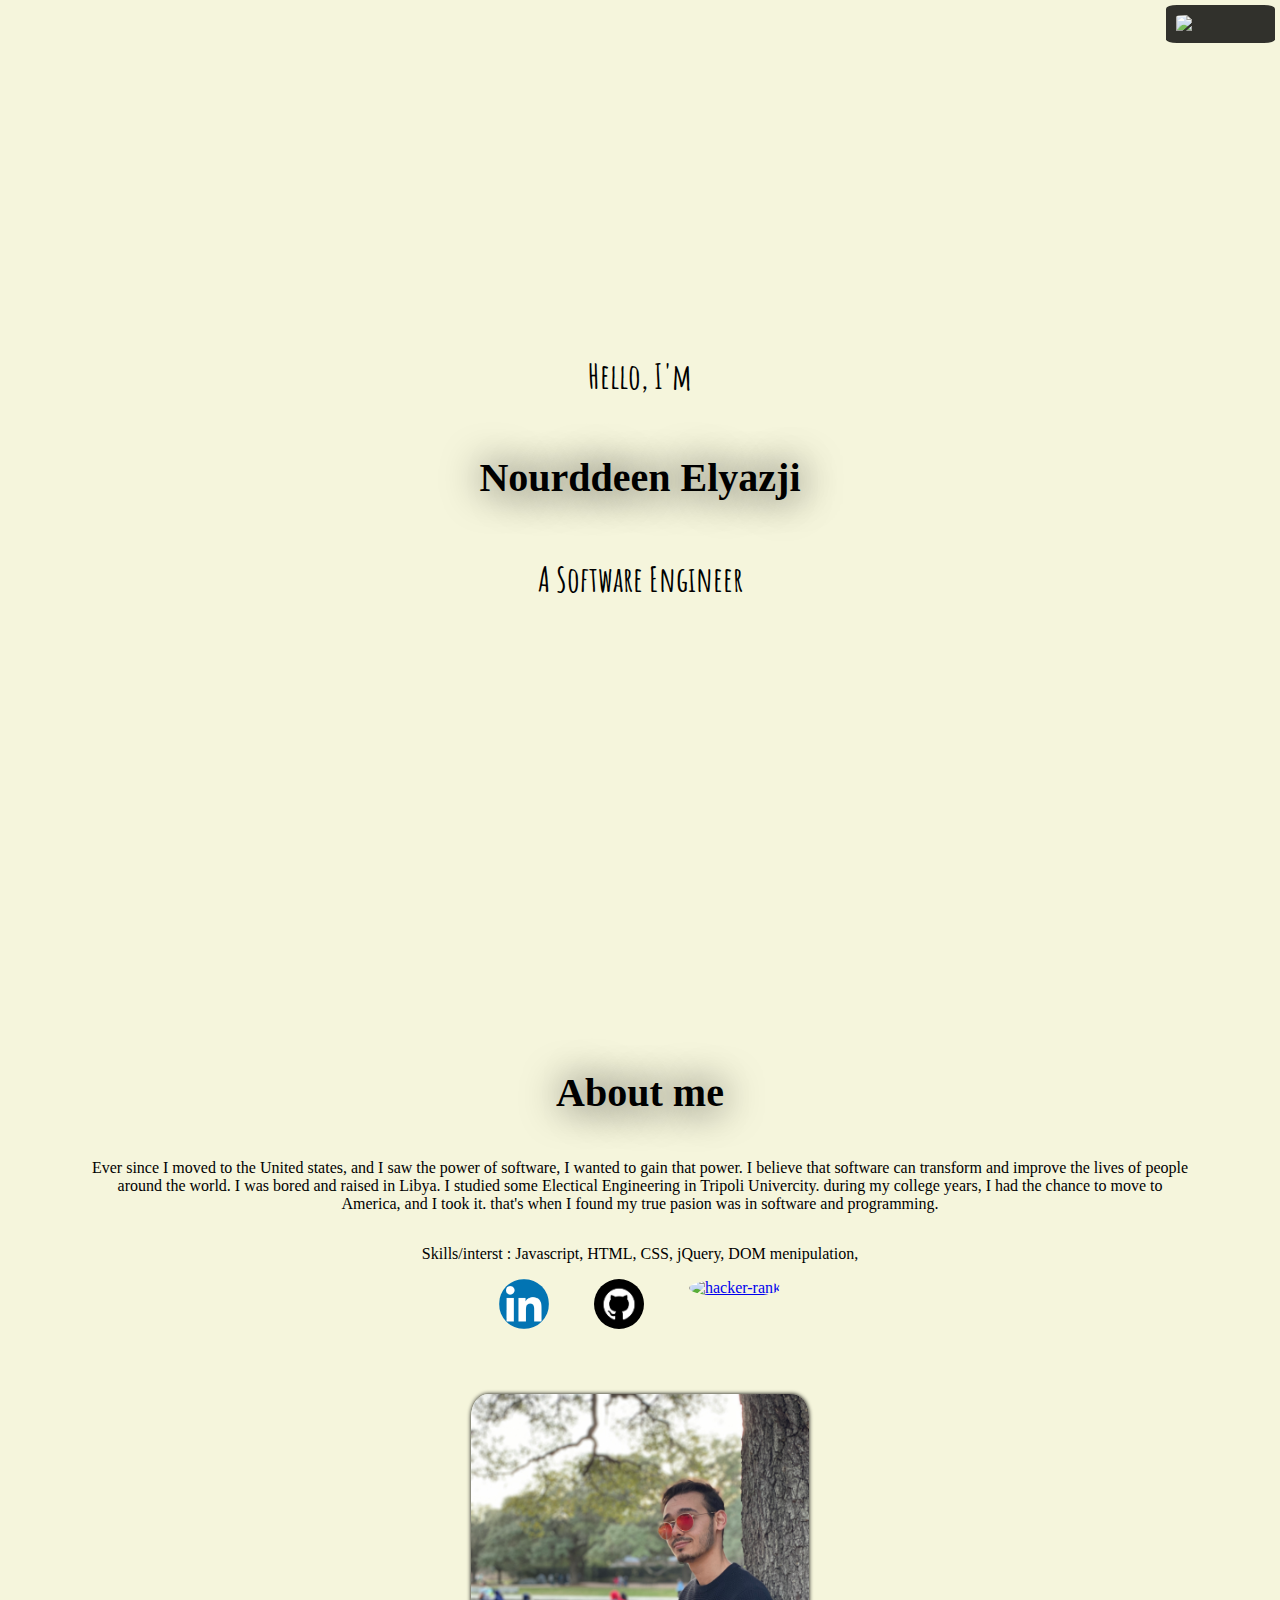
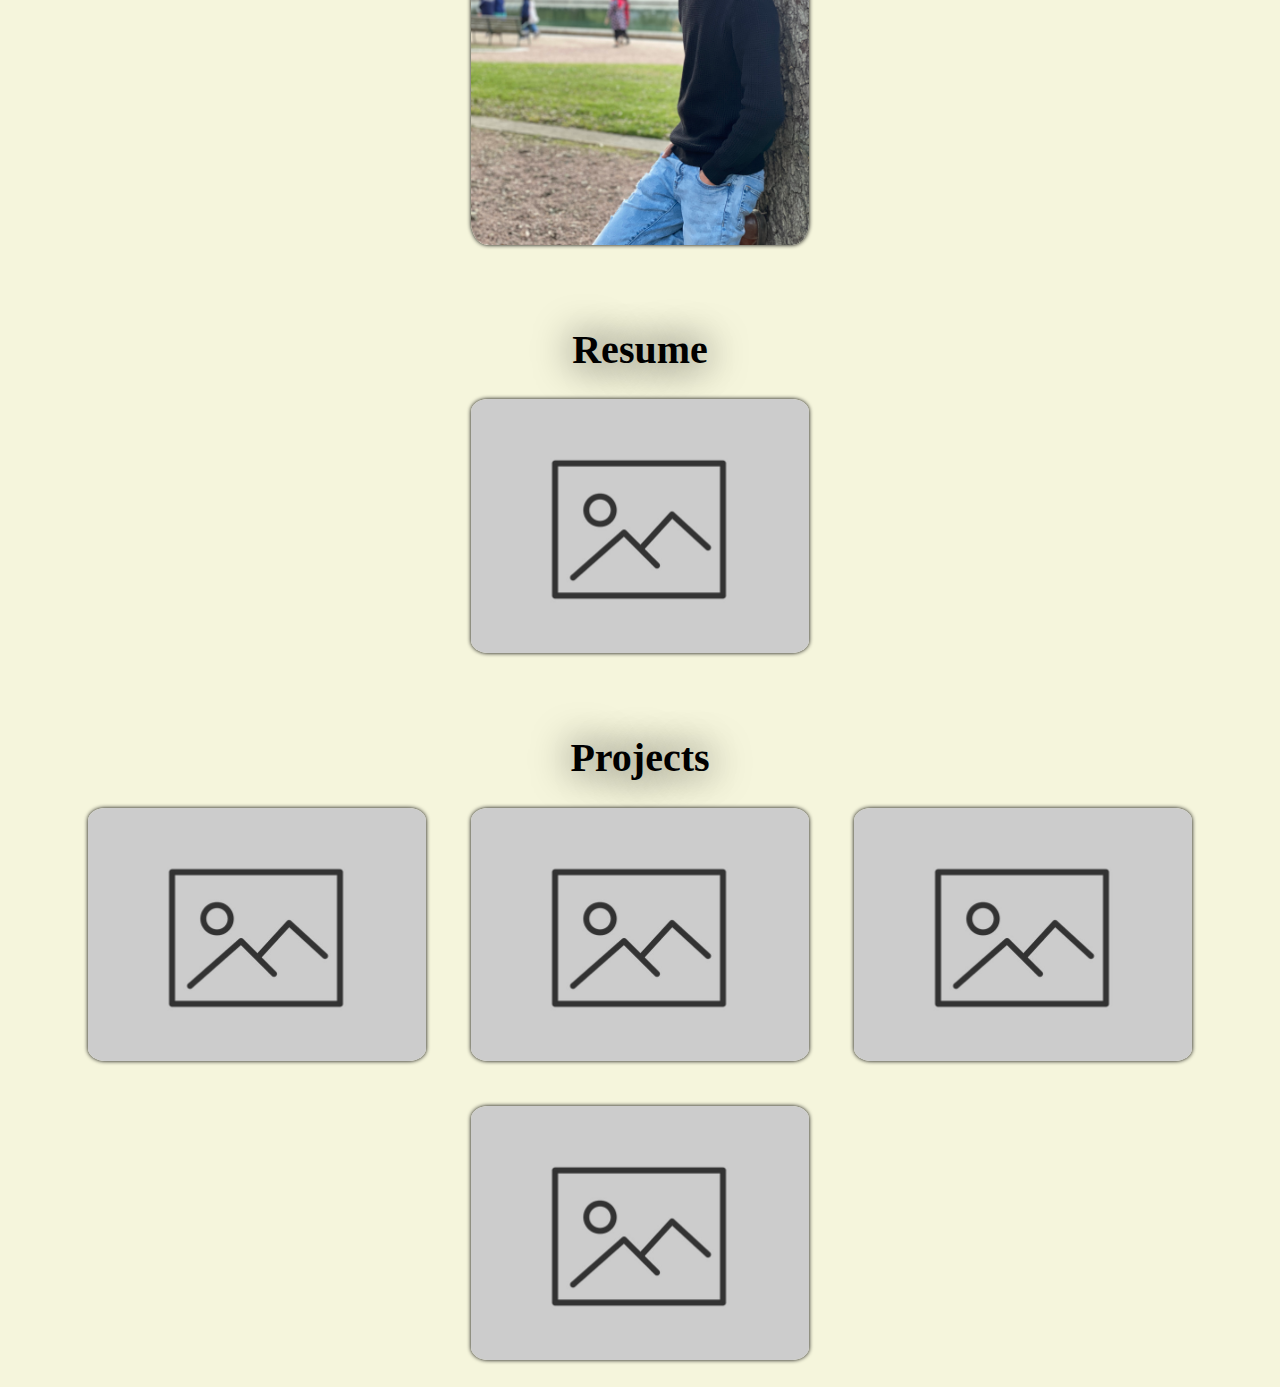
==== index.html @ d9495aa6 "added img and about page" ====
<!DOCTYPE html>
<html lang="en">

<head>
    <meta charset="UTF-8">
    <meta http-equiv="X-UA-Compatible" content="IE=edge">
    <meta name="viewport" content="width=device-width, initial-scale=1.0">
    <title>Portfolio</title>
    <link rel="stylesheet" href="style.css">
</head>

<body>
    <nav>
        <img id="menu-hamburger" class="menu-control"
            src="https://ga-instruction.s3.amazonaws.com/assets/front-end-web-development/fewd-animations-lesson-images/img/hamburger.svg"
            alt="Hamburger">
    </nav>
    <aside class="menu">
        <a id="about-menu" onclick="scrollto('about');">About</a>
        <a id="resume-menu" onclick="scrollto('resume');">Resume</a>
        <a id="projects-menu" onclick="scrollto('projects');">Projects</a>
        <a id="home-menu" onclick="scrollto('home');">Home</a>
    </aside>
    <main>
        <section id="home">
            <h2>Hello, I'm</h2>
            <h1>Nourddeen Elyazji</h1>
            <h2>A Software Engineer</h2>
            <!-- <img class="home-img" src="img/demo-img.jpeg" alt="img"> -->
        </section>
        <section id="about">
            
            <div class="about-left">
                <h1>About me</h1>
                <p>
                    Ever since I moved to the United states, and I saw the power of software, I wanted to gain that
                    power.
                    I believe that software can transform and improve the lives of people around the world. I was bored
                    and raised in Libya.
                    I studied some Electical Engineering in Tripoli Univercity. during my college years, I had the
                    chance to move to America, and I took it.
                    that's when I found my true pasion was in software and programming.
                </p>
                <p>
                    Skills/interst : Javascript, HTML, CSS, jQuery, DOM menipulation,
                </p>
                <div id="social-media">
                    <a href="https://www.linkedin.com/in/nourddeen-elyazji-b95472170/"><img class="linkedin"
                            src="img/LinkedIn_logo.png" alt="linkedin"></a>
                    <a href="https://github.com/nourddeen"><img class="github" src="img/github-2.png" alt="github"></a>
                    <a href="https://www.hackerrank.com/nd_elyazji?hr_r=1"><img class="hacker-rank" src="img/hackerRank.png" alt="hacker-rank"></a>
                </div>
                
            </div>
            <div class="about-right">
                <img class="resume-img" src="img/IMG_0243.jpg" alt="img">
            </div>


        </section>
        <section id="resume">
            <h1>Resume</h1>
            <img class="resume-img" src="img/demo-img.jpeg" alt="img">

        </section>
        <section id="projects">
            <h1>Projects</h1>
            <div class="projects-img-div">
                <img class="projects-img" src="img/demo-img.jpeg" alt="img">
                <img class="projects-img" src="img/demo-img.jpeg" alt="img">
                <img class="projects-img" src="img/demo-img.jpeg" alt="img">
                <img class="projects-img" src="img/demo-img.jpeg" alt="img">
            </div>
            

        </section>

    </main>
    <script src="https://ajax.googleapis.com/ajax/libs/jquery/3.6.0/jquery.min.js"></script>
    <script src="app.js"></script>
</body>

</html>
---- style.css ----
@import url('https://fonts.googleapis.com/css2?family=Poiret+One&display=swap');
@import url('https://fonts.googleapis.com/css2?family=Amatic+SC&family=Poiret+One&display=swap');
body {
  /* font-family: "Lora", serif; */
  margin: 0;
}

h1 {
  font-family: "Staatliches", cursive;
  font-size: 40px;
  text-shadow: 1px 1px 40px;
  text-align: center;
}
h2{
  font-size: 35px;
  font-family: 'Amatic SC', cursive;
}

main {
  display: flex;
  flex-direction: column;
  justify-content: center;
  align-items: center;
  background-color: beige;
  color: black;
}

nav {
  background-color: rgb(0, 0, 0);
  opacity: 0.8;
  border-radius: 10%;
  position: fixed;
  top: 5px;
  right: 5px;
}

.menu-control {
  margin: 10px;
  position: relative;
  border-radius: 10%;
}

.menu {
  display: flex;
  flex-direction: column;
  justify-content: center;
  background-color: rgb(0, 0, 0);
  bottom: 0;
  left: 0;
  right: 0;
  top: 0;
  opacity: 1;
  overflow-y: scroll;
  padding: 15px 30px;
  position: fixed;
  transition: all 0.4s ease-in-out;
  transform: translateX(100%);
}
.menu-open {
  transform: translateX(0%);
  opacity: 0.9;
}
.menu a,
.menu a:focus,
.menu a:visited {
  color: white;
  display: block;
  font-size: 50px;
  margin: 25px auto;
  text-align: center;
  text-decoration: none;
}
section {
  display: flex;
  flex-direction: column;
  justify-content: center;
  text-align: center;
  margin: 3vh;
}
#home{
  height: 100vh;
}
.linkedin , .github, .hacker-rank{
    height: 50px;
    width: 50px;
    border-radius: 100%;
}
.about-left{
    display: flex;
    justify-content: center;
    flex-direction: column;
    flex: 3;
    margin: 5%;
}
#social-media{
  display: flex;
  justify-content: center;
  gap: 5vh;
}
.home-img, .resume-img, .projects-img{
    width: 338px;
    border-radius: 5%;
    box-shadow: 0px 0px 4px;
}
#about{
  display: flex;
  align-items: center;
}
.about-right{
  flex: 5;
  display: flex;
}
.projects-img-div{
  display: flex;
  flex-wrap: wrap;
  justify-content: center;
  gap: 5vh;
}
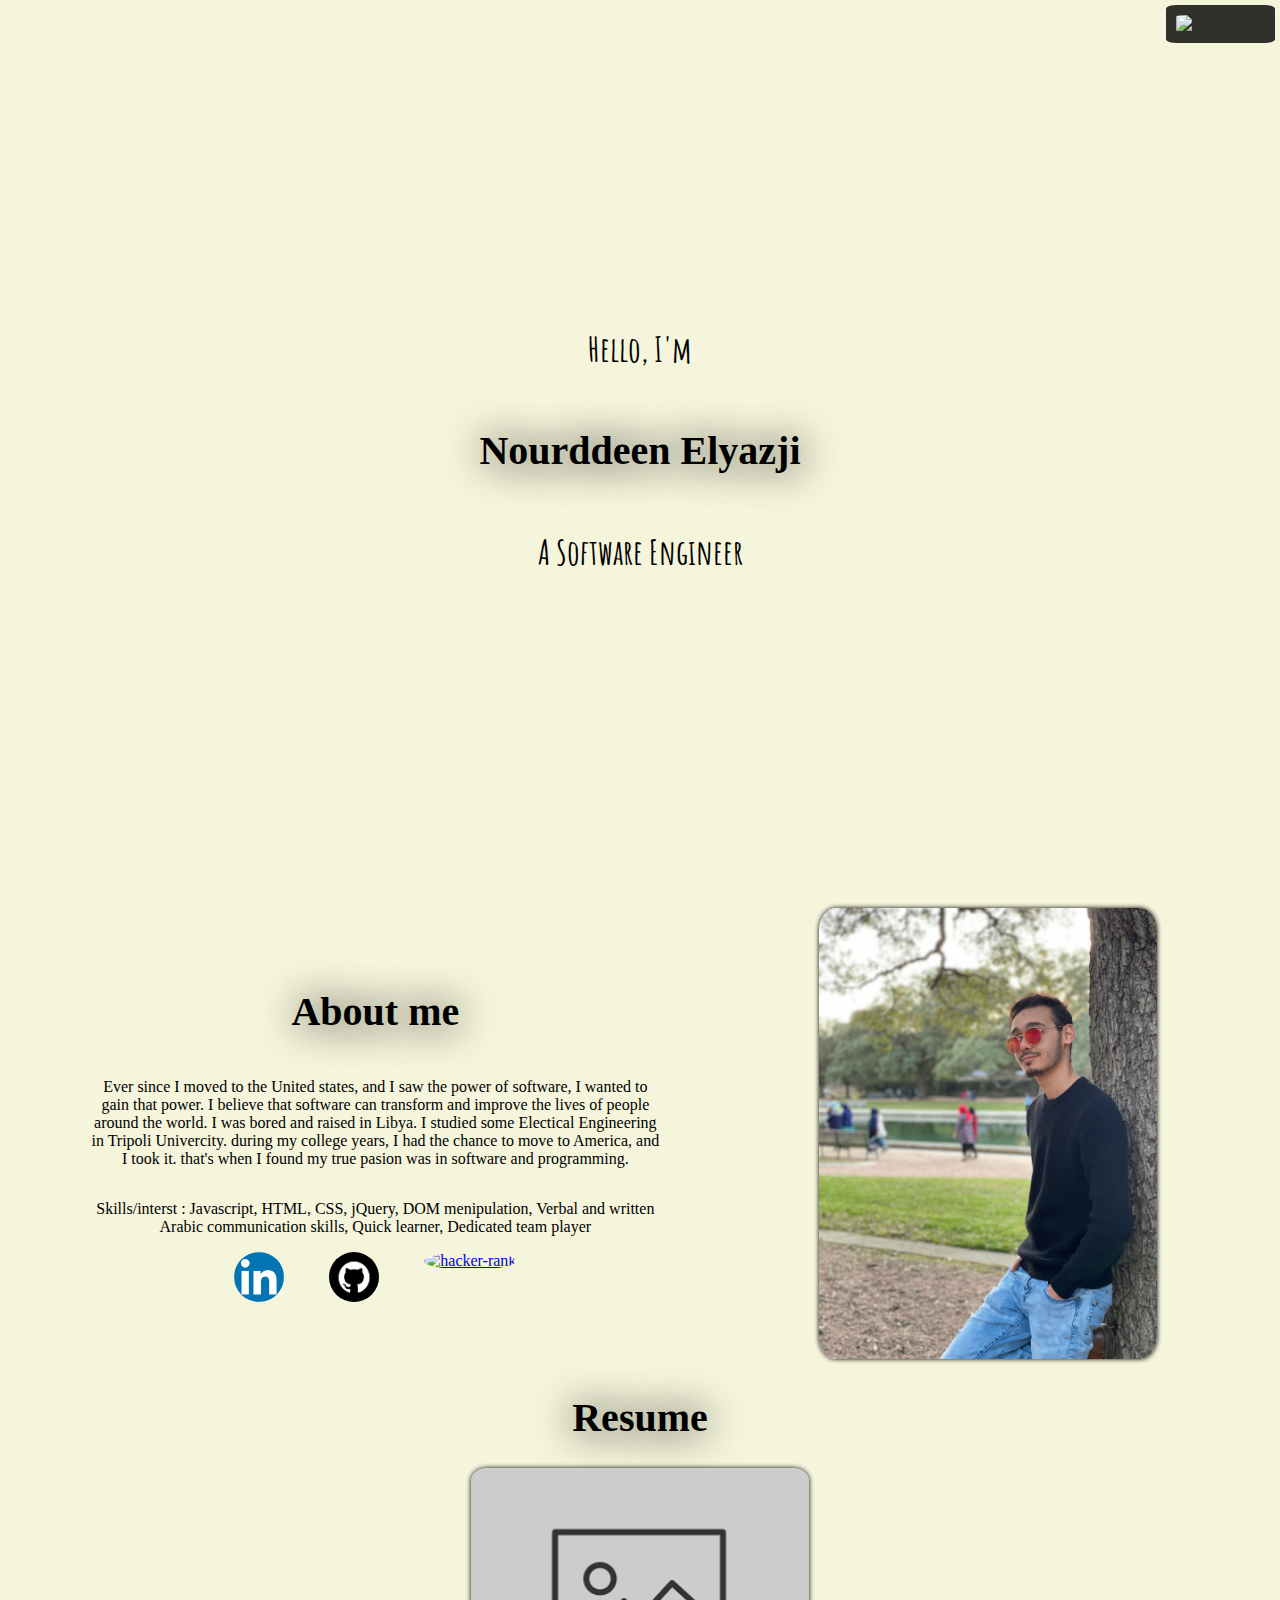
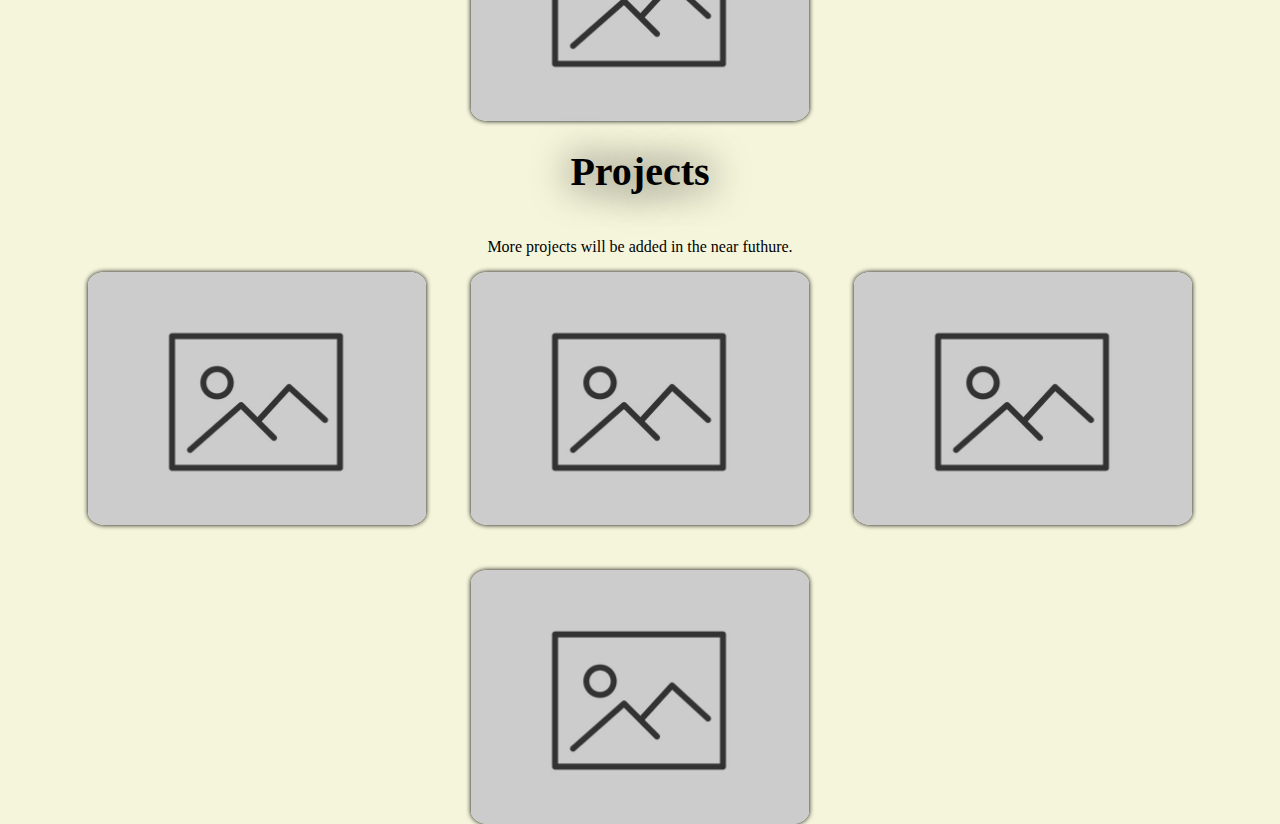
==== commit b652cd29: "fixed some issues" ====
--- a/index.html
+++ b/index.html
@@ -42,13 +42,13 @@
                     that's when I found my true pasion was in software and programming.
                 </p>
                 <p>
-                    Skills/interst : Javascript, HTML, CSS, jQuery, DOM menipulation,
+                    Skills/interst : Javascript, HTML, CSS, jQuery, DOM menipulation, Verbal and written Arabic communication skills, Quick learner, Dedicated team player
                 </p>
                 <div id="social-media">
-                    <a href="https://www.linkedin.com/in/nourddeen-elyazji-b95472170/"><img class="linkedin"
+                    <a href="https://www.linkedin.com/in/nourddeen-elyazji-b95472170/" target="_blank"><img class="linkedin"
                             src="img/LinkedIn_logo.png" alt="linkedin"></a>
-                    <a href="https://github.com/nourddeen"><img class="github" src="img/github-2.png" alt="github"></a>
-                    <a href="https://www.hackerrank.com/nd_elyazji?hr_r=1"><img class="hacker-rank" src="img/hackerRank.png" alt="hacker-rank"></a>
+                    <a href="https://github.com/nourddeen" target="_blank"><img class="github" src="img/github-2.png" alt="github"></a>
+                    <a href="https://www.hackerrank.com/nd_elyazji?hr_r=1" target="_blank"><img class="hacker-rank" src="img/hackerRank.png" alt="hacker-rank"></a>
                 </div>
                 
             </div>
@@ -65,6 +65,7 @@
         </section>
         <section id="projects">
             <h1>Projects</h1>
+            <p>More projects will be added in the near futhure.</p>
             <div class="projects-img-div">
                 <img class="projects-img" src="img/demo-img.jpeg" alt="img">
                 <img class="projects-img" src="img/demo-img.jpeg" alt="img">
--- a/style.css
+++ b/style.css
@@ -1,7 +1,6 @@
 @import url('https://fonts.googleapis.com/css2?family=Poiret+One&display=swap');
 @import url('https://fonts.googleapis.com/css2?family=Amatic+SC&family=Poiret+One&display=swap');
 body {
-  /* font-family: "Lora", serif; */
   margin: 0;
 }
 
@@ -38,6 +37,7 @@
   margin: 10px;
   position: relative;
   border-radius: 10%;
+  cursor: pointer;
 }
 
 .menu {
@@ -60,22 +60,27 @@
   transform: translateX(0%);
   opacity: 0.9;
 }
-.menu a,
-.menu a:focus,
-.menu a:visited {
+.menu a {
   color: white;
   display: block;
   font-size: 50px;
   margin: 25px auto;
   text-align: center;
   text-decoration: none;
+  
 }
+.menu a:hover{
+  background-color: rgb(224, 77, 77);
+  cursor: pointer;
+}
+
 section {
   display: flex;
   flex-direction: column;
   justify-content: center;
   text-align: center;
-  margin: 3vh;
+  margin-left: 3vh;
+  margin-right: 3vh;
 }
 #home{
   height: 100vh;
@@ -100,7 +105,7 @@
 .home-img, .resume-img, .projects-img{
     width: 338px;
     border-radius: 5%;
-    box-shadow: 0px 0px 4px;
+    box-shadow: 0px 0px 5px;
 }
 #about{
   display: flex;
@@ -116,3 +121,13 @@
   justify-content: center;
   gap: 5vh;
 }
+@media screen and (min-width : 500px) {
+  #about{
+    display: flex;
+    flex-direction: row;
+  }
+  .about-right{
+    justify-content: center;
+    flex: auto;
+  }
+}
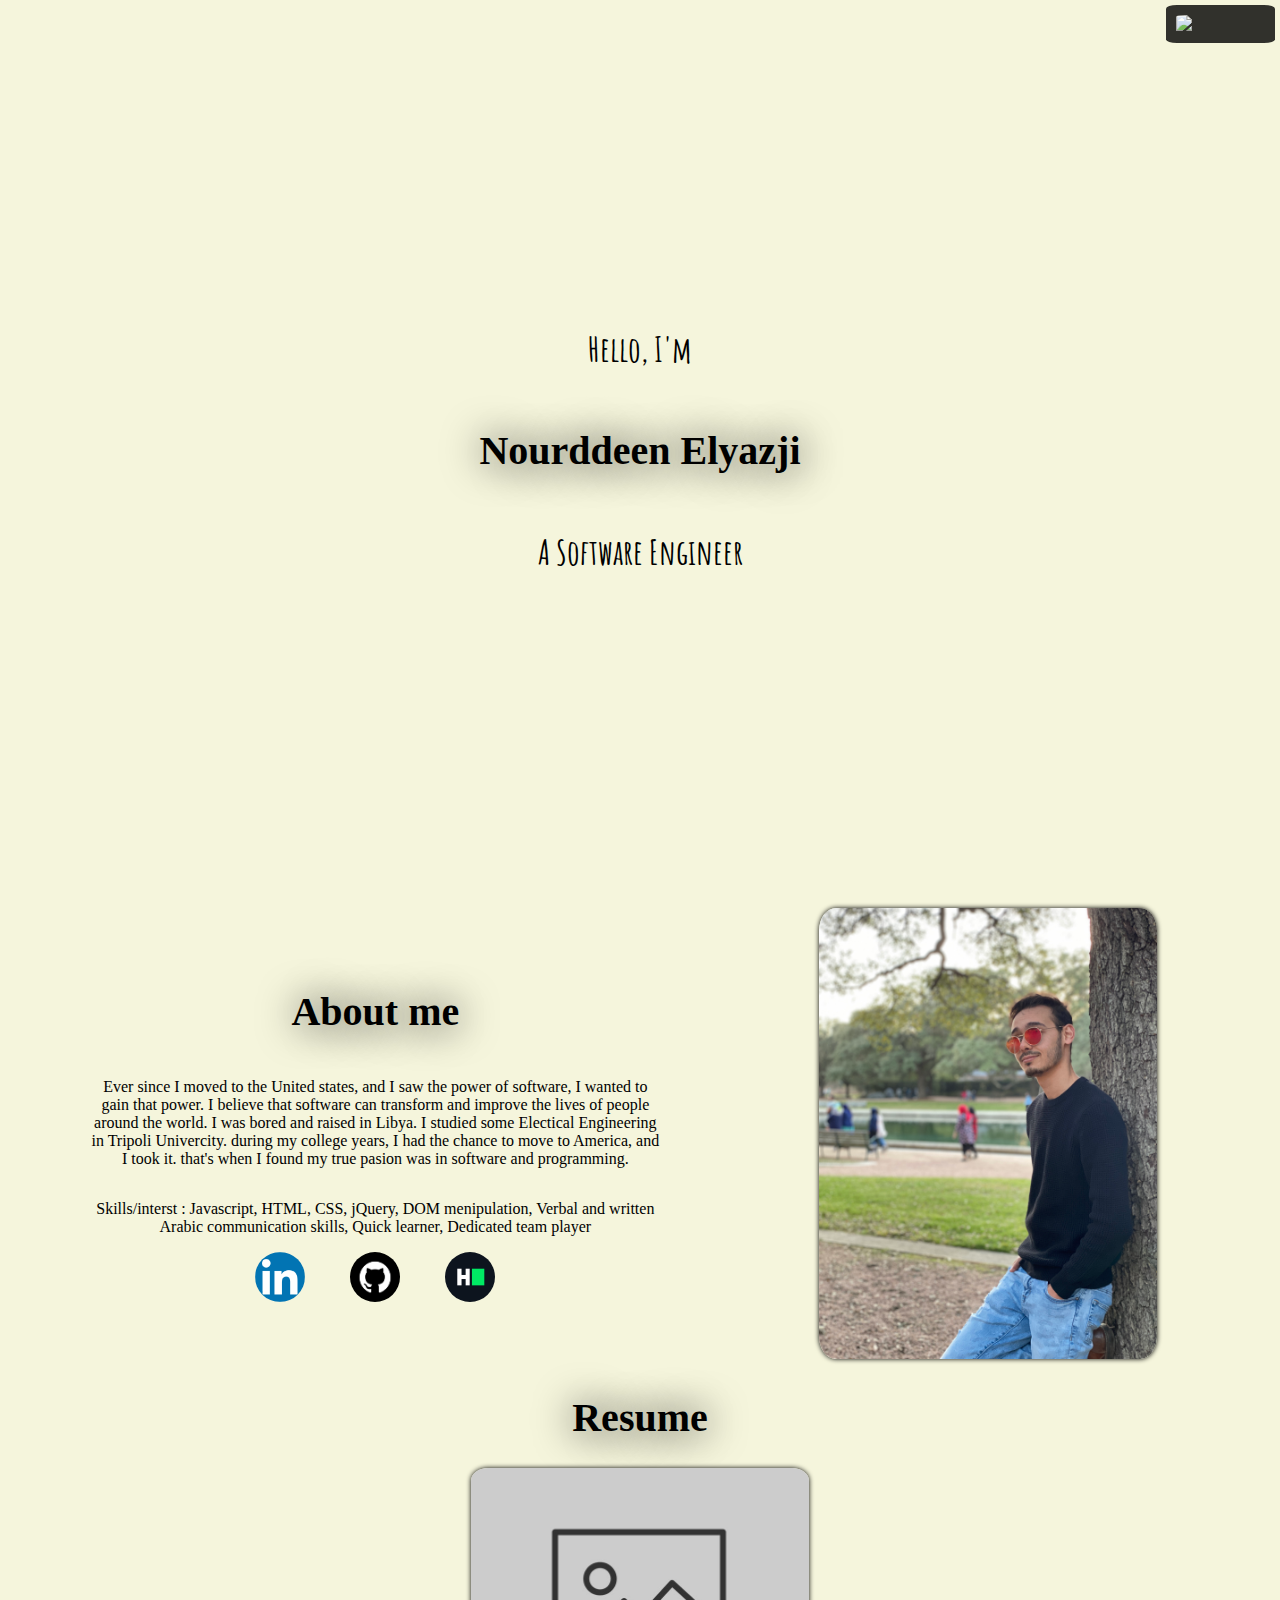
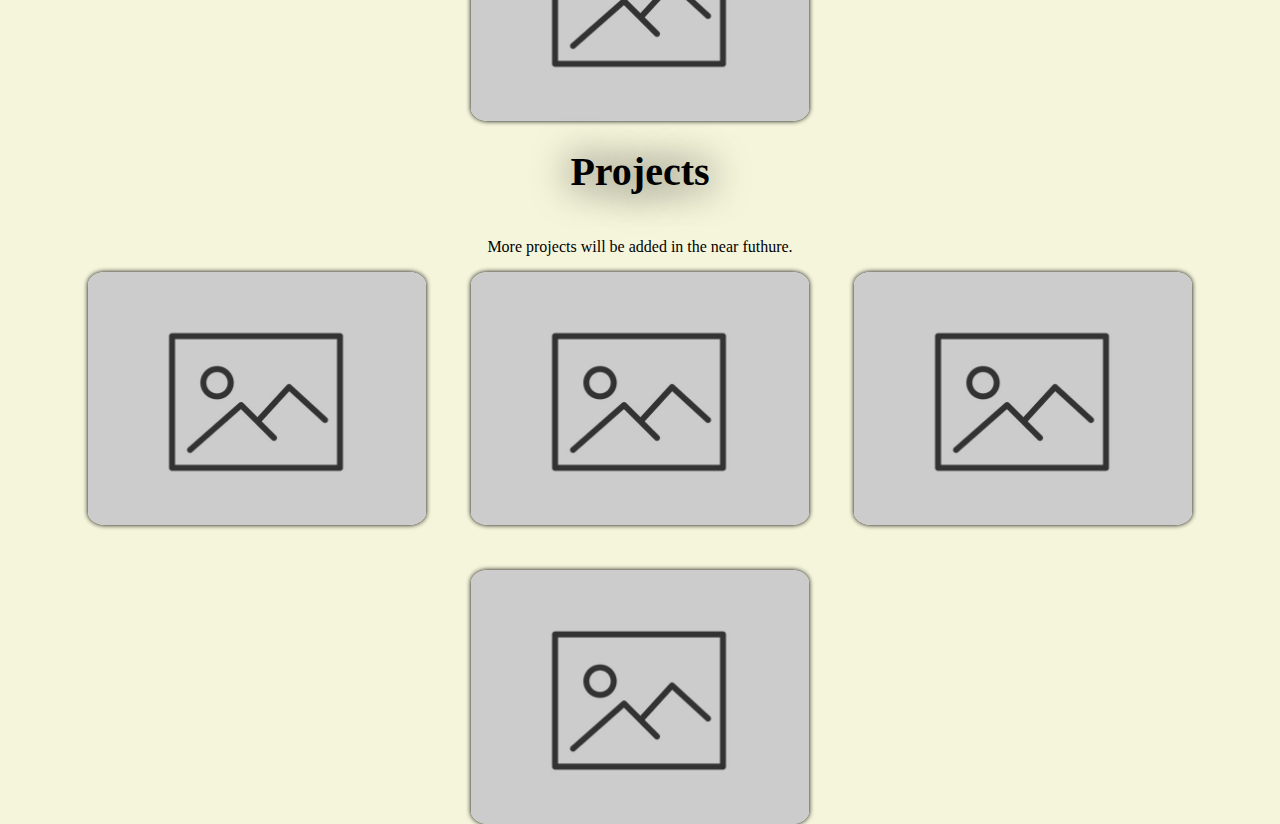
==== commit bb42181a: "test" ====
--- a/index.html
+++ b/index.html
@@ -48,7 +48,7 @@
                     <a href="https://www.linkedin.com/in/nourddeen-elyazji-b95472170/" target="_blank"><img class="linkedin"
                             src="img/LinkedIn_logo.png" alt="linkedin"></a>
                     <a href="https://github.com/nourddeen" target="_blank"><img class="github" src="img/github-2.png" alt="github"></a>
-                    <a href="https://www.hackerrank.com/nd_elyazji?hr_r=1" target="_blank"><img class="hacker-rank" src="img/hackerRank.png" alt="hacker-rank"></a>
+                    <a href="https://www.hackerrank.com/nd_elyazji?hr_r=1" target="_blank"><img class="hacker-rank" src="img/HackerRank.png" alt="hacker-rank"></a>
                 </div>
                 
             </div>
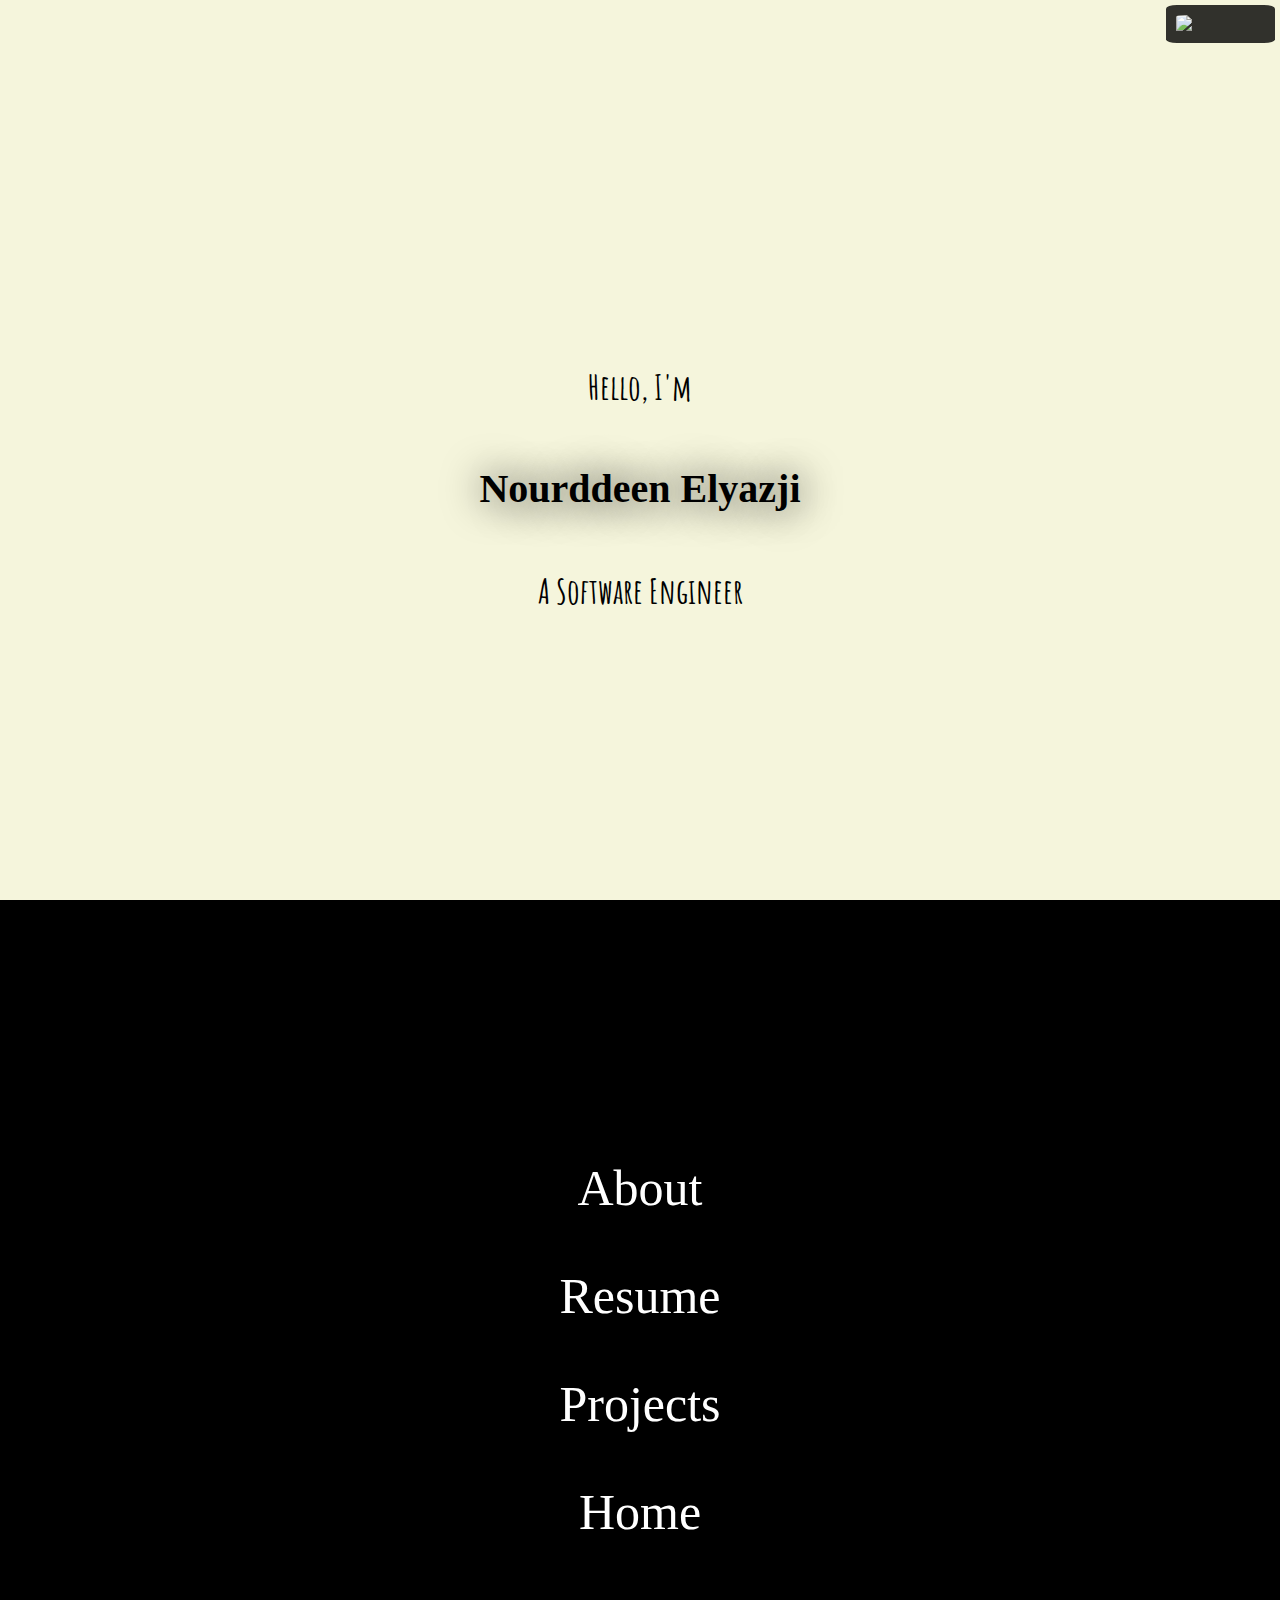
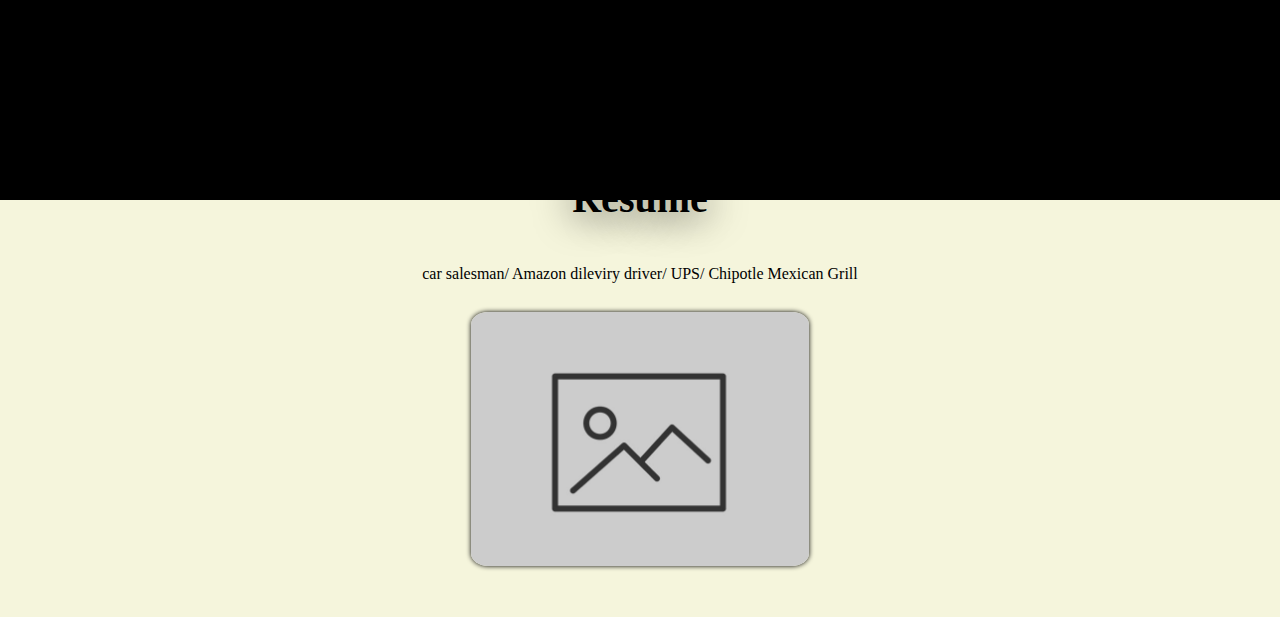
==== commit e09c1c15: "added project page/ and modal button" ====
--- a/index.html
+++ b/index.html
@@ -18,18 +18,17 @@
     <aside class="menu">
         <a id="about-menu" onclick="scrollto('about');">About</a>
         <a id="resume-menu" onclick="scrollto('resume');">Resume</a>
-        <a id="projects-menu" onclick="scrollto('projects');">Projects</a>
+        <a id="projects-menu" href="/Portfolio-Site/projects.html" >Projects</a>
         <a id="home-menu" onclick="scrollto('home');">Home</a>
+
     </aside>
     <main>
         <section id="home">
             <h2>Hello, I'm</h2>
             <h1>Nourddeen Elyazji</h1>
             <h2>A Software Engineer</h2>
-            <!-- <img class="home-img" src="img/demo-img.jpeg" alt="img"> -->
         </section>
         <section id="about">
-            
             <div class="about-left">
                 <h1>About me</h1>
                 <p>
@@ -41,8 +40,9 @@
                     chance to move to America, and I took it.
                     that's when I found my true pasion was in software and programming.
                 </p>
+                <p>Email: Nd.Elyazji@gmail.com</p>
                 <p>
-                    Skills/interst : Javascript, HTML, CSS, jQuery, DOM menipulation, Verbal and written Arabic communication skills, Quick learner, Dedicated team player
+                    Skills/interst : Javascript, HTML, CSS, jQuery, Github, DOM menipulation, Verbal and written Arabic communication skills, Quick learner, Dedicated team player
                 </p>
                 <div id="social-media">
                     <a href="https://www.linkedin.com/in/nourddeen-elyazji-b95472170/" target="_blank"><img class="linkedin"
@@ -60,22 +60,10 @@
         </section>
         <section id="resume">
             <h1>Resume</h1>
+            <p>car salesman/ Amazon dileviry driver/ UPS/ Chipotle Mexican Grill</p>
             <img class="resume-img" src="img/demo-img.jpeg" alt="img">
 
         </section>
-        <section id="projects">
-            <h1>Projects</h1>
-            <p>More projects will be added in the near futhure.</p>
-            <div class="projects-img-div">
-                <img class="projects-img" src="img/demo-img.jpeg" alt="img">
-                <img class="projects-img" src="img/demo-img.jpeg" alt="img">
-                <img class="projects-img" src="img/demo-img.jpeg" alt="img">
-                <img class="projects-img" src="img/demo-img.jpeg" alt="img">
-            </div>
-            
-
-        </section>
-
     </main>
     <script src="https://ajax.googleapis.com/ajax/libs/jquery/3.6.0/jquery.min.js"></script>
     <script src="app.js"></script>
--- a/style.css
+++ b/style.css
@@ -2,6 +2,7 @@
 @import url('https://fonts.googleapis.com/css2?family=Amatic+SC&family=Poiret+One&display=swap');
 body {
   margin: 0;
+  background-color: beige;
 }
 
 h1 {
@@ -22,6 +23,7 @@
   align-items: center;
   background-color: beige;
   color: black;
+  margin: 3%;
 }
 
 nav {
@@ -37,7 +39,7 @@
   margin: 10px;
   position: relative;
   border-radius: 10%;
-  cursor: pointer;
+  cursor: cell;
 }
 
 .menu {
@@ -45,33 +47,34 @@
   flex-direction: column;
   justify-content: center;
   background-color: rgb(0, 0, 0);
+  right: 0;
+  top: 0;
   bottom: 0;
   left: 0;
-  right: 0;
-  top: 0;
   opacity: 1;
   overflow-y: scroll;
   padding: 15px 30px;
   position: fixed;
+  transform: translateY(100%);
+  z-index: 1;
   transition: all 0.4s ease-in-out;
-  transform: translateX(100%);
 }
 .menu-open {
-  transform: translateX(0%);
+  transform: translateY(0%);
   opacity: 0.9;
 }
-.menu a {
+.menu a, .menu a:focus, .menu a:visited{
   color: white;
   display: block;
   font-size: 50px;
   margin: 25px auto;
   text-align: center;
-  text-decoration: none;
-  
+  text-decoration: none; 
 }
 .menu a:hover{
+  width: 100%;
   background-color: rgb(224, 77, 77);
-  cursor: pointer;
+  cursor: default;
 }
 
 section {
@@ -79,8 +82,7 @@
   flex-direction: column;
   justify-content: center;
   text-align: center;
-  margin-left: 3vh;
-  margin-right: 3vh;
+  align-items: center;
 }
 #home{
   height: 100vh;
@@ -94,8 +96,6 @@
     display: flex;
     justify-content: center;
     flex-direction: column;
-    flex: 3;
-    margin: 5%;
 }
 #social-media{
   display: flex;
@@ -105,15 +105,18 @@
 .home-img, .resume-img, .projects-img{
     width: 338px;
     border-radius: 5%;
+    margin: 3%;
     box-shadow: 0px 0px 5px;
+    
 }
 #about{
   display: flex;
   align-items: center;
 }
 .about-right{
-  flex: 5;
   display: flex;
+  justify-content: center;
+  width: 100%;
 }
 .projects-img-div{
   display: flex;
@@ -121,13 +124,64 @@
   justify-content: center;
   gap: 5vh;
 }
+@media screen and (max-width:500px) {
+  .check-me-out, .modal{
+  visibility: hidden;
+}
+}
 @media screen and (min-width : 500px) {
   #about{
     display: flex;
     flex-direction: row;
+    height: 90vh;
+    box-shadow: 0px 0px 5px;
+    border-radius: 10px;
   }
   .about-right{
     justify-content: center;
-    flex: auto;
+    flex: 4;
   }
+  .about-left{
+    flex: 5;
+    margin: 5%;
+  }
+  .check-me-out{
+    width: 200px;
+    height: 40px;
+    background: #e74c3c;
+    color: #fff;
+    border-radius: 5px;
+    visibility: visible;
+  }
+  .cover{
+    position: fixed;
+    width: 100%;
+    height: 300%;
+    background: rgba(52, 73, 94, 0.6);
+    z-index: 50;
+    visibility: hidden;
+    opacity: 0;
+    transition: 0.4s;
+  }
+  .modal{
+    position: absolute;
+    width: 400px;
+    height: 300px;
+    background: #d6edfc;
+    z-index: 100;
+    visibility: hidden;
+    opacity: 0;
+    transition: 0.5s ease-out;
+    transform: translateY(45px);
+  }
+  .active{
+    visibility: visible;
+    opacity: 1;
+  }
+  .active + .modal{
+    visibility: visible;
+    opacity: 1;
+    transform: translateY(0);
+  }
+
 }
